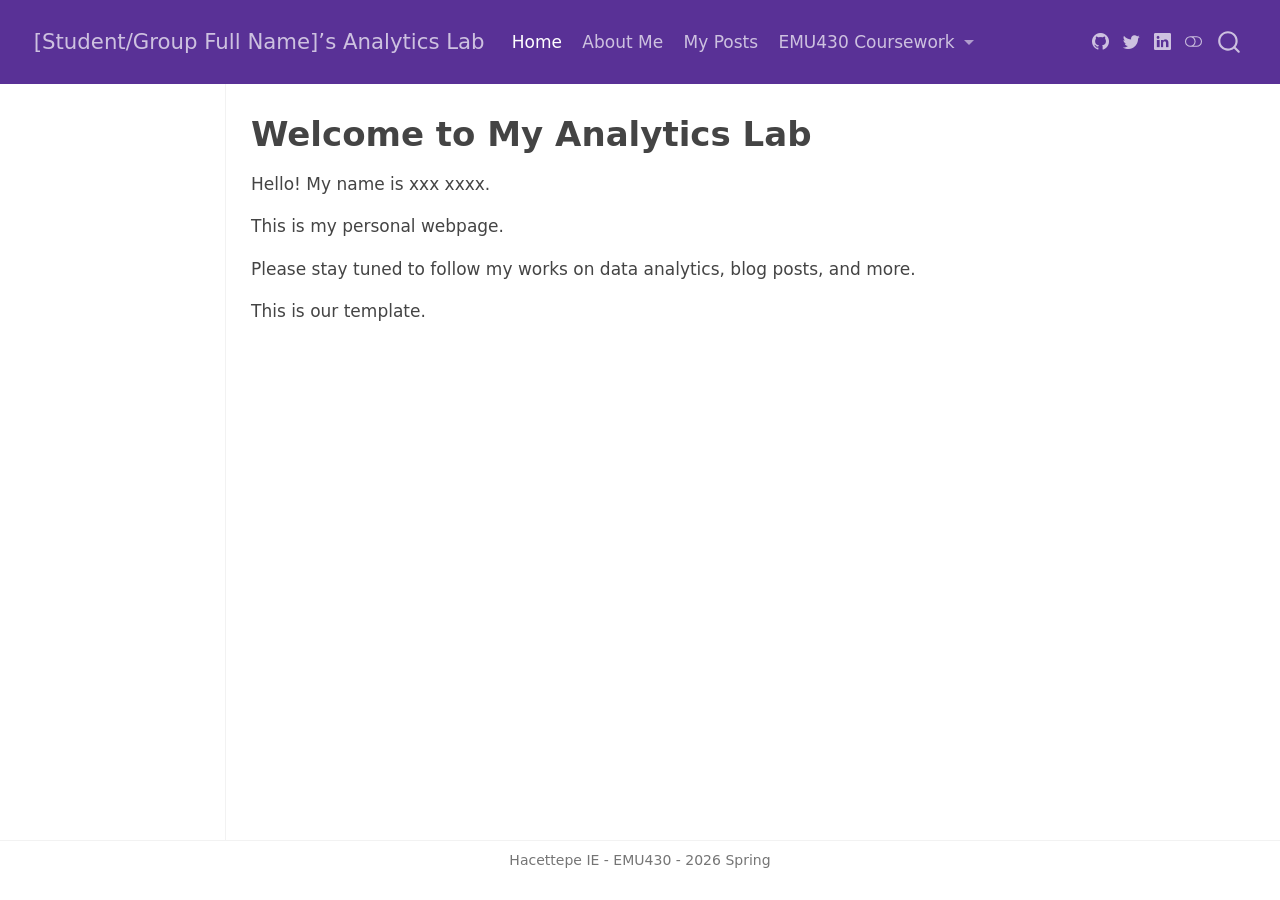
==== docs/index.html @ fee9bb47 "first website render first website render" ====
<!DOCTYPE html>
<html xmlns="http://www.w3.org/1999/xhtml" lang="en" xml:lang="en"><head>

<meta charset="utf-8">
<meta name="generator" content="quarto-1.8.25">

<meta name="viewport" content="width=device-width, initial-scale=1.0, user-scalable=yes">


<title>Welcome to My Analytics Lab – [Student/Group Full Name]’s Analytics Lab</title>
<style>
code{white-space: pre-wrap;}
span.smallcaps{font-variant: small-caps;}
div.columns{display: flex; gap: min(4vw, 1.5em);}
div.column{flex: auto; overflow-x: auto;}
div.hanging-indent{margin-left: 1.5em; text-indent: -1.5em;}
ul.task-list{list-style: none;}
ul.task-list li input[type="checkbox"] {
  width: 0.8em;
  margin: 0 0.8em 0.2em -1em; /* quarto-specific, see https://github.com/quarto-dev/quarto-cli/issues/4556 */ 
  vertical-align: middle;
}
</style>


<script src="site_libs/quarto-nav/quarto-nav.js"></script>
<script src="site_libs/quarto-nav/headroom.min.js"></script>
<script src="site_libs/clipboard/clipboard.min.js"></script>
<script src="site_libs/quarto-search/autocomplete.umd.js"></script>
<script src="site_libs/quarto-search/fuse.min.js"></script>
<script src="site_libs/quarto-search/quarto-search.js"></script>
<meta name="quarto:offset" content="./">
<script src="site_libs/quarto-html/quarto.js" type="module"></script>
<script src="site_libs/quarto-html/tabsets/tabsets.js" type="module"></script>
<script src="site_libs/quarto-html/axe/axe-check.js" type="module"></script>
<script src="site_libs/quarto-html/popper.min.js"></script>
<script src="site_libs/quarto-html/tippy.umd.min.js"></script>
<script src="site_libs/quarto-html/anchor.min.js"></script>
<link href="site_libs/quarto-html/tippy.css" rel="stylesheet">
<link href="site_libs/quarto-html/quarto-syntax-highlighting-7b89279ff1a6dce999919e0e67d4d9ec.css" rel="stylesheet" class="quarto-color-scheme" id="quarto-text-highlighting-styles">
<link href="site_libs/quarto-html/quarto-syntax-highlighting-dark-707d8167ce6003fca903bfe2be84ab7f.css" rel="stylesheet" class="quarto-color-scheme quarto-color-alternate" id="quarto-text-highlighting-styles">
<link href="site_libs/quarto-html/quarto-syntax-highlighting-7b89279ff1a6dce999919e0e67d4d9ec.css" rel="stylesheet" class="quarto-color-scheme-extra" id="quarto-text-highlighting-styles">
<script src="site_libs/bootstrap/bootstrap.min.js"></script>
<link href="site_libs/bootstrap/bootstrap-icons.css" rel="stylesheet">
<link href="site_libs/bootstrap/bootstrap-91e7568c61d9533fae35b7e2902f9267.min.css" rel="stylesheet" append-hash="true" class="quarto-color-scheme" id="quarto-bootstrap" data-mode="light">
<link href="site_libs/bootstrap/bootstrap-dark-700db516d7b06980125e619fb1ae2ac9.min.css" rel="stylesheet" append-hash="true" class="quarto-color-scheme quarto-color-alternate" id="quarto-bootstrap" data-mode="dark">
<link href="site_libs/bootstrap/bootstrap-91e7568c61d9533fae35b7e2902f9267.min.css" rel="stylesheet" append-hash="true" class="quarto-color-scheme-extra" id="quarto-bootstrap" data-mode="light">
<script id="quarto-search-options" type="application/json">{
  "location": "navbar",
  "copy-button": false,
  "collapse-after": 3,
  "panel-placement": "end",
  "type": "overlay",
  "limit": 50,
  "keyboard-shortcut": [
    "f",
    "/",
    "s"
  ],
  "show-item-context": false,
  "language": {
    "search-no-results-text": "No results",
    "search-matching-documents-text": "matching documents",
    "search-copy-link-title": "Copy link to search",
    "search-hide-matches-text": "Hide additional matches",
    "search-more-match-text": "more match in this document",
    "search-more-matches-text": "more matches in this document",
    "search-clear-button-title": "Clear",
    "search-text-placeholder": "",
    "search-detached-cancel-button-title": "Cancel",
    "search-submit-button-title": "Submit",
    "search-label": "Search"
  }
}</script>


<link rel="stylesheet" href="styles.css">
</head>

<body class="docked nav-fixed quarto-light"><script id="quarto-html-before-body" type="application/javascript">
    const toggleBodyColorMode = (bsSheetEl) => {
      const mode = bsSheetEl.getAttribute("data-mode");
      const bodyEl = window.document.querySelector("body");
      if (mode === "dark") {
        bodyEl.classList.add("quarto-dark");
        bodyEl.classList.remove("quarto-light");
      } else {
        bodyEl.classList.add("quarto-light");
        bodyEl.classList.remove("quarto-dark");
      }
    }
    const toggleBodyColorPrimary = () => {
      const bsSheetEl = window.document.querySelector("link#quarto-bootstrap:not([rel=disabled-stylesheet])");
      if (bsSheetEl) {
        toggleBodyColorMode(bsSheetEl);
      }
    }
    const setColorSchemeToggle = (alternate) => {
      const toggles = window.document.querySelectorAll('.quarto-color-scheme-toggle');
      for (let i=0; i < toggles.length; i++) {
        const toggle = toggles[i];
        if (toggle) {
          if (alternate) {
            toggle.classList.add("alternate");
          } else {
            toggle.classList.remove("alternate");
          }
        }
      }
    };
    const toggleColorMode = (alternate) => {
      // Switch the stylesheets
      const primaryStylesheets = window.document.querySelectorAll('link.quarto-color-scheme:not(.quarto-color-alternate)');
      const alternateStylesheets = window.document.querySelectorAll('link.quarto-color-scheme.quarto-color-alternate');
      manageTransitions('#quarto-margin-sidebar .nav-link', false);
      if (alternate) {
        // note: dark is layered on light, we don't disable primary!
        enableStylesheet(alternateStylesheets);
        for (const sheetNode of alternateStylesheets) {
          if (sheetNode.id === "quarto-bootstrap") {
            toggleBodyColorMode(sheetNode);
          }
        }
      } else {
        disableStylesheet(alternateStylesheets);
        enableStylesheet(primaryStylesheets)
        toggleBodyColorPrimary();
      }
      manageTransitions('#quarto-margin-sidebar .nav-link', true);
      // Switch the toggles
      setColorSchemeToggle(alternate)
      // Hack to workaround the fact that safari doesn't
      // properly recolor the scrollbar when toggling (#1455)
      if (navigator.userAgent.indexOf('Safari') > 0 && navigator.userAgent.indexOf('Chrome') == -1) {
        manageTransitions("body", false);
        window.scrollTo(0, 1);
        setTimeout(() => {
          window.scrollTo(0, 0);
          manageTransitions("body", true);
        }, 40);
      }
    }
    const disableStylesheet = (stylesheets) => {
      for (let i=0; i < stylesheets.length; i++) {
        const stylesheet = stylesheets[i];
        stylesheet.rel = 'disabled-stylesheet';
      }
    }
    const enableStylesheet = (stylesheets) => {
      for (let i=0; i < stylesheets.length; i++) {
        const stylesheet = stylesheets[i];
        if(stylesheet.rel !== 'stylesheet') { // for Chrome, which will still FOUC without this check
          stylesheet.rel = 'stylesheet';
        }
      }
    }
    const manageTransitions = (selector, allowTransitions) => {
      const els = window.document.querySelectorAll(selector);
      for (let i=0; i < els.length; i++) {
        const el = els[i];
        if (allowTransitions) {
          el.classList.remove('notransition');
        } else {
          el.classList.add('notransition');
        }
      }
    }
    const isFileUrl = () => {
      return window.location.protocol === 'file:';
    }
    const hasAlternateSentinel = () => {
      let styleSentinel = getColorSchemeSentinel();
      if (styleSentinel !== null) {
        return styleSentinel === "alternate";
      } else {
        return false;
      }
    }
    const setStyleSentinel = (alternate) => {
      const value = alternate ? "alternate" : "default";
      if (!isFileUrl()) {
        window.localStorage.setItem("quarto-color-scheme", value);
      } else {
        localAlternateSentinel = value;
      }
    }
    const getColorSchemeSentinel = () => {
      if (!isFileUrl()) {
        const storageValue = window.localStorage.getItem("quarto-color-scheme");
        return storageValue != null ? storageValue : localAlternateSentinel;
      } else {
        return localAlternateSentinel;
      }
    }
    const toggleGiscusIfUsed = (isAlternate, darkModeDefault) => {
      const baseTheme = document.querySelector('#giscus-base-theme')?.value ?? 'light';
      const alternateTheme = document.querySelector('#giscus-alt-theme')?.value ?? 'dark';
      let newTheme = '';
      if(authorPrefersDark) {
        newTheme = isAlternate ? baseTheme : alternateTheme;
      } else {
        newTheme = isAlternate ? alternateTheme : baseTheme;
      }
      const changeGiscusTheme = () => {
        // From: https://github.com/giscus/giscus/issues/336
        const sendMessage = (message) => {
          const iframe = document.querySelector('iframe.giscus-frame');
          if (!iframe) return;
          iframe.contentWindow.postMessage({ giscus: message }, 'https://giscus.app');
        }
        sendMessage({
          setConfig: {
            theme: newTheme
          }
        });
      }
      const isGiscussLoaded = window.document.querySelector('iframe.giscus-frame') !== null;
      if (isGiscussLoaded) {
        changeGiscusTheme();
      }
    };
    const authorPrefersDark = false;
    const darkModeDefault = authorPrefersDark;
      document.querySelector('link#quarto-text-highlighting-styles.quarto-color-scheme-extra').rel = 'disabled-stylesheet';
      document.querySelector('link#quarto-bootstrap.quarto-color-scheme-extra').rel = 'disabled-stylesheet';
    let localAlternateSentinel = darkModeDefault ? 'alternate' : 'default';
    // Dark / light mode switch
    window.quartoToggleColorScheme = () => {
      // Read the current dark / light value
      let toAlternate = !hasAlternateSentinel();
      toggleColorMode(toAlternate);
      setStyleSentinel(toAlternate);
      toggleGiscusIfUsed(toAlternate, darkModeDefault);
      window.dispatchEvent(new Event('resize'));
    };
    // Switch to dark mode if need be
    if (hasAlternateSentinel()) {
      toggleColorMode(true);
    } else {
      toggleColorMode(false);
    }
  </script>

<div id="quarto-search-results"></div>
  <header id="quarto-header" class="headroom fixed-top">
    <nav class="navbar navbar-expand-lg " data-bs-theme="dark">
      <div class="navbar-container container-fluid">
      <div class="navbar-brand-container mx-auto">
    <a href="./index.html" class="navbar-brand navbar-brand-logo">
    </a>
    <a class="navbar-brand" href="./index.html">
    <span class="navbar-title">[Student/Group Full Name]’s Analytics Lab</span>
    </a>
  </div>
            <div id="quarto-search" class="" title="Search"></div>
          <button class="navbar-toggler" type="button" data-bs-toggle="collapse" data-bs-target="#navbarCollapse" aria-controls="navbarCollapse" role="menu" aria-expanded="false" aria-label="Toggle navigation" onclick="if (window.quartoToggleHeadroom) { window.quartoToggleHeadroom(); }">
  <span class="navbar-toggler-icon"></span>
</button>
          <div class="collapse navbar-collapse" id="navbarCollapse">
            <ul class="navbar-nav navbar-nav-scroll me-auto">
  <li class="nav-item">
    <a class="nav-link active" href="./index.html" aria-current="page"> 
<span class="menu-text">Home</span></a>
  </li>  
  <li class="nav-item">
    <a class="nav-link" href="./about.html"> 
<span class="menu-text">About Me</span></a>
  </li>  
  <li class="nav-item">
    <a class="nav-link" href="./posts.html"> 
<span class="menu-text">My Posts</span></a>
  </li>  
  <li class="nav-item dropdown ">
    <a class="nav-link dropdown-toggle" href="#" id="nav-menu-emu430-coursework" role="link" data-bs-toggle="dropdown" aria-expanded="false">
 <span class="menu-text">EMU430 Coursework</span>
    </a>
    <ul class="dropdown-menu" aria-labelledby="nav-menu-emu430-coursework">    
        <li>
    <a class="dropdown-item" href="./assignments.html">
 <span class="dropdown-text">Assignments</span></a>
  </li>  
        <li>
    <a class="dropdown-item" href="./project.html">
 <span class="dropdown-text">Project</span></a>
  </li>  
    </ul>
  </li>
</ul>
          </div> <!-- /navcollapse -->
            <div class="quarto-navbar-tools tools-wide">
    <a href="https://twitter.com" title="" class="quarto-navigation-tool px-1" aria-label=""><i class="bi bi-github"></i></a>
    <a href="https://twitter.com" title="" class="quarto-navigation-tool px-1" aria-label=""><i class="bi bi-twitter"></i></a>
    <a href="https://linkedin.com" title="" class="quarto-navigation-tool px-1" aria-label=""><i class="bi bi-linkedin"></i></a>
  <a href="" class="quarto-color-scheme-toggle quarto-navigation-tool  px-1" onclick="window.quartoToggleColorScheme(); return false;" title="Toggle dark mode"><i class="bi"></i></a>
</div>
      </div> <!-- /container-fluid -->
    </nav>
</header>
<!-- content -->
<div id="quarto-content" class="quarto-container page-columns page-rows-contents page-layout-article page-navbar">
<!-- sidebar -->
  <nav id="quarto-sidebar" class="sidebar collapse collapse-horizontal quarto-sidebar-collapse-item sidebar-navigation docked overflow-auto">
    
</nav>
<div id="quarto-sidebar-glass" class="quarto-sidebar-collapse-item" data-bs-toggle="collapse" data-bs-target=".quarto-sidebar-collapse-item"></div>
<!-- margin-sidebar -->
    <div id="quarto-margin-sidebar" class="sidebar margin-sidebar zindex-bottom">
    </div>
<!-- main -->
<main class="content" id="quarto-document-content">


<header id="title-block-header" class="quarto-title-block default">
<div class="quarto-title">
<h1 class="title">Welcome to My Analytics Lab</h1>
</div>



<div class="quarto-title-meta">

    
  
    
  </div>
  


</header>


<p>Hello! My name is xxx xxxx.</p>
<p>This is my personal webpage.</p>
<p>Please stay tuned to follow my works on data analytics, blog posts, and more.</p>
<p>This is our template.</p>



<a onclick="window.scrollTo(0, 0); return false;" role="button" id="quarto-back-to-top"><i class="bi bi-arrow-up"></i> Back to top</a></main> <!-- /main -->
<script id="quarto-html-after-body" type="application/javascript">
  window.document.addEventListener("DOMContentLoaded", function (event) {
    // Ensure there is a toggle, if there isn't float one in the top right
    if (window.document.querySelector('.quarto-color-scheme-toggle') === null) {
      const a = window.document.createElement('a');
      a.classList.add('top-right');
      a.classList.add('quarto-color-scheme-toggle');
      a.href = "";
      a.onclick = function() { try { window.quartoToggleColorScheme(); } catch {} return false; };
      const i = window.document.createElement("i");
      i.classList.add('bi');
      a.appendChild(i);
      window.document.body.appendChild(a);
    }
    setColorSchemeToggle(hasAlternateSentinel())
    const icon = "";
    const anchorJS = new window.AnchorJS();
    anchorJS.options = {
      placement: 'right',
      icon: icon
    };
    anchorJS.add('.anchored');
    const isCodeAnnotation = (el) => {
      for (const clz of el.classList) {
        if (clz.startsWith('code-annotation-')) {                     
          return true;
        }
      }
      return false;
    }
    const onCopySuccess = function(e) {
      // button target
      const button = e.trigger;
      // don't keep focus
      button.blur();
      // flash "checked"
      button.classList.add('code-copy-button-checked');
      var currentTitle = button.getAttribute("title");
      button.setAttribute("title", "Copied!");
      let tooltip;
      if (window.bootstrap) {
        button.setAttribute("data-bs-toggle", "tooltip");
        button.setAttribute("data-bs-placement", "left");
        button.setAttribute("data-bs-title", "Copied!");
        tooltip = new bootstrap.Tooltip(button, 
          { trigger: "manual", 
            customClass: "code-copy-button-tooltip",
            offset: [0, -8]});
        tooltip.show();    
      }
      setTimeout(function() {
        if (tooltip) {
          tooltip.hide();
          button.removeAttribute("data-bs-title");
          button.removeAttribute("data-bs-toggle");
          button.removeAttribute("data-bs-placement");
        }
        button.setAttribute("title", currentTitle);
        button.classList.remove('code-copy-button-checked');
      }, 1000);
      // clear code selection
      e.clearSelection();
    }
    const getTextToCopy = function(trigger) {
      const outerScaffold = trigger.parentElement.cloneNode(true);
      const codeEl = outerScaffold.querySelector('code');
      for (const childEl of codeEl.children) {
        if (isCodeAnnotation(childEl)) {
          childEl.remove();
        }
      }
      return codeEl.innerText;
    }
    const clipboard = new window.ClipboardJS('.code-copy-button:not([data-in-quarto-modal])', {
      text: getTextToCopy
    });
    clipboard.on('success', onCopySuccess);
    if (window.document.getElementById('quarto-embedded-source-code-modal')) {
      const clipboardModal = new window.ClipboardJS('.code-copy-button[data-in-quarto-modal]', {
        text: getTextToCopy,
        container: window.document.getElementById('quarto-embedded-source-code-modal')
      });
      clipboardModal.on('success', onCopySuccess);
    }
      var localhostRegex = new RegExp(/^(?:http|https):\/\/localhost\:?[0-9]*\//);
      var mailtoRegex = new RegExp(/^mailto:/);
        var filterRegex = new RegExp('/' + window.location.host + '/');
      var isInternal = (href) => {
          return filterRegex.test(href) || localhostRegex.test(href) || mailtoRegex.test(href);
      }
      // Inspect non-navigation links and adorn them if external
     var links = window.document.querySelectorAll('a[href]:not(.nav-link):not(.navbar-brand):not(.toc-action):not(.sidebar-link):not(.sidebar-item-toggle):not(.pagination-link):not(.no-external):not([aria-hidden]):not(.dropdown-item):not(.quarto-navigation-tool):not(.about-link)');
      for (var i=0; i<links.length; i++) {
        const link = links[i];
        if (!isInternal(link.href)) {
          // undo the damage that might have been done by quarto-nav.js in the case of
          // links that we want to consider external
          if (link.dataset.originalHref !== undefined) {
            link.href = link.dataset.originalHref;
          }
        }
      }
    function tippyHover(el, contentFn, onTriggerFn, onUntriggerFn) {
      const config = {
        allowHTML: true,
        maxWidth: 500,
        delay: 100,
        arrow: false,
        appendTo: function(el) {
            return el.parentElement;
        },
        interactive: true,
        interactiveBorder: 10,
        theme: 'quarto',
        placement: 'bottom-start',
      };
      if (contentFn) {
        config.content = contentFn;
      }
      if (onTriggerFn) {
        config.onTrigger = onTriggerFn;
      }
      if (onUntriggerFn) {
        config.onUntrigger = onUntriggerFn;
      }
      window.tippy(el, config); 
    }
    const noterefs = window.document.querySelectorAll('a[role="doc-noteref"]');
    for (var i=0; i<noterefs.length; i++) {
      const ref = noterefs[i];
      tippyHover(ref, function() {
        // use id or data attribute instead here
        let href = ref.getAttribute('data-footnote-href') || ref.getAttribute('href');
        try { href = new URL(href).hash; } catch {}
        const id = href.replace(/^#\/?/, "");
        const note = window.document.getElementById(id);
        if (note) {
          return note.innerHTML;
        } else {
          return "";
        }
      });
    }
    const xrefs = window.document.querySelectorAll('a.quarto-xref');
    const processXRef = (id, note) => {
      // Strip column container classes
      const stripColumnClz = (el) => {
        el.classList.remove("page-full", "page-columns");
        if (el.children) {
          for (const child of el.children) {
            stripColumnClz(child);
          }
        }
      }
      stripColumnClz(note)
      if (id === null || id.startsWith('sec-')) {
        // Special case sections, only their first couple elements
        const container = document.createElement("div");
        if (note.children && note.children.length > 2) {
          container.appendChild(note.children[0].cloneNode(true));
          for (let i = 1; i < note.children.length; i++) {
            const child = note.children[i];
            if (child.tagName === "P" && child.innerText === "") {
              continue;
            } else {
              container.appendChild(child.cloneNode(true));
              break;
            }
          }
          if (window.Quarto?.typesetMath) {
            window.Quarto.typesetMath(container);
          }
          return container.innerHTML
        } else {
          if (window.Quarto?.typesetMath) {
            window.Quarto.typesetMath(note);
          }
          return note.innerHTML;
        }
      } else {
        // Remove any anchor links if they are present
        const anchorLink = note.querySelector('a.anchorjs-link');
        if (anchorLink) {
          anchorLink.remove();
        }
        if (window.Quarto?.typesetMath) {
          window.Quarto.typesetMath(note);
        }
        if (note.classList.contains("callout")) {
          return note.outerHTML;
        } else {
          return note.innerHTML;
        }
      }
    }
    for (var i=0; i<xrefs.length; i++) {
      const xref = xrefs[i];
      tippyHover(xref, undefined, function(instance) {
        instance.disable();
        let url = xref.getAttribute('href');
        let hash = undefined; 
        if (url.startsWith('#')) {
          hash = url;
        } else {
          try { hash = new URL(url).hash; } catch {}
        }
        if (hash) {
          const id = hash.replace(/^#\/?/, "");
          const note = window.document.getElementById(id);
          if (note !== null) {
            try {
              const html = processXRef(id, note.cloneNode(true));
              instance.setContent(html);
            } finally {
              instance.enable();
              instance.show();
            }
          } else {
            // See if we can fetch this
            fetch(url.split('#')[0])
            .then(res => res.text())
            .then(html => {
              const parser = new DOMParser();
              const htmlDoc = parser.parseFromString(html, "text/html");
              const note = htmlDoc.getElementById(id);
              if (note !== null) {
                const html = processXRef(id, note);
                instance.setContent(html);
              } 
            }).finally(() => {
              instance.enable();
              instance.show();
            });
          }
        } else {
          // See if we can fetch a full url (with no hash to target)
          // This is a special case and we should probably do some content thinning / targeting
          fetch(url)
          .then(res => res.text())
          .then(html => {
            const parser = new DOMParser();
            const htmlDoc = parser.parseFromString(html, "text/html");
            const note = htmlDoc.querySelector('main.content');
            if (note !== null) {
              // This should only happen for chapter cross references
              // (since there is no id in the URL)
              // remove the first header
              if (note.children.length > 0 && note.children[0].tagName === "HEADER") {
                note.children[0].remove();
              }
              const html = processXRef(null, note);
              instance.setContent(html);
            } 
          }).finally(() => {
            instance.enable();
            instance.show();
          });
        }
      }, function(instance) {
      });
    }
        let selectedAnnoteEl;
        const selectorForAnnotation = ( cell, annotation) => {
          let cellAttr = 'data-code-cell="' + cell + '"';
          let lineAttr = 'data-code-annotation="' +  annotation + '"';
          const selector = 'span[' + cellAttr + '][' + lineAttr + ']';
          return selector;
        }
        const selectCodeLines = (annoteEl) => {
          const doc = window.document;
          const targetCell = annoteEl.getAttribute("data-target-cell");
          const targetAnnotation = annoteEl.getAttribute("data-target-annotation");
          const annoteSpan = window.document.querySelector(selectorForAnnotation(targetCell, targetAnnotation));
          const lines = annoteSpan.getAttribute("data-code-lines").split(",");
          const lineIds = lines.map((line) => {
            return targetCell + "-" + line;
          })
          let top = null;
          let height = null;
          let parent = null;
          if (lineIds.length > 0) {
              //compute the position of the single el (top and bottom and make a div)
              const el = window.document.getElementById(lineIds[0]);
              top = el.offsetTop;
              height = el.offsetHeight;
              parent = el.parentElement.parentElement;
            if (lineIds.length > 1) {
              const lastEl = window.document.getElementById(lineIds[lineIds.length - 1]);
              const bottom = lastEl.offsetTop + lastEl.offsetHeight;
              height = bottom - top;
            }
            if (top !== null && height !== null && parent !== null) {
              // cook up a div (if necessary) and position it 
              let div = window.document.getElementById("code-annotation-line-highlight");
              if (div === null) {
                div = window.document.createElement("div");
                div.setAttribute("id", "code-annotation-line-highlight");
                div.style.position = 'absolute';
                parent.appendChild(div);
              }
              div.style.top = top - 2 + "px";
              div.style.height = height + 4 + "px";
              div.style.left = 0;
              let gutterDiv = window.document.getElementById("code-annotation-line-highlight-gutter");
              if (gutterDiv === null) {
                gutterDiv = window.document.createElement("div");
                gutterDiv.setAttribute("id", "code-annotation-line-highlight-gutter");
                gutterDiv.style.position = 'absolute';
                const codeCell = window.document.getElementById(targetCell);
                const gutter = codeCell.querySelector('.code-annotation-gutter');
                gutter.appendChild(gutterDiv);
              }
              gutterDiv.style.top = top - 2 + "px";
              gutterDiv.style.height = height + 4 + "px";
            }
            selectedAnnoteEl = annoteEl;
          }
        };
        const unselectCodeLines = () => {
          const elementsIds = ["code-annotation-line-highlight", "code-annotation-line-highlight-gutter"];
          elementsIds.forEach((elId) => {
            const div = window.document.getElementById(elId);
            if (div) {
              div.remove();
            }
          });
          selectedAnnoteEl = undefined;
        };
          // Handle positioning of the toggle
      window.addEventListener(
        "resize",
        throttle(() => {
          elRect = undefined;
          if (selectedAnnoteEl) {
            selectCodeLines(selectedAnnoteEl);
          }
        }, 10)
      );
      function throttle(fn, ms) {
      let throttle = false;
      let timer;
        return (...args) => {
          if(!throttle) { // first call gets through
              fn.apply(this, args);
              throttle = true;
          } else { // all the others get throttled
              if(timer) clearTimeout(timer); // cancel #2
              timer = setTimeout(() => {
                fn.apply(this, args);
                timer = throttle = false;
              }, ms);
          }
        };
      }
        // Attach click handler to the DT
        const annoteDls = window.document.querySelectorAll('dt[data-target-cell]');
        for (const annoteDlNode of annoteDls) {
          annoteDlNode.addEventListener('click', (event) => {
            const clickedEl = event.target;
            if (clickedEl !== selectedAnnoteEl) {
              unselectCodeLines();
              const activeEl = window.document.querySelector('dt[data-target-cell].code-annotation-active');
              if (activeEl) {
                activeEl.classList.remove('code-annotation-active');
              }
              selectCodeLines(clickedEl);
              clickedEl.classList.add('code-annotation-active');
            } else {
              // Unselect the line
              unselectCodeLines();
              clickedEl.classList.remove('code-annotation-active');
            }
          });
        }
    const findCites = (el) => {
      const parentEl = el.parentElement;
      if (parentEl) {
        const cites = parentEl.dataset.cites;
        if (cites) {
          return {
            el,
            cites: cites.split(' ')
          };
        } else {
          return findCites(el.parentElement)
        }
      } else {
        return undefined;
      }
    };
    var bibliorefs = window.document.querySelectorAll('a[role="doc-biblioref"]');
    for (var i=0; i<bibliorefs.length; i++) {
      const ref = bibliorefs[i];
      const citeInfo = findCites(ref);
      if (citeInfo) {
        tippyHover(citeInfo.el, function() {
          var popup = window.document.createElement('div');
          citeInfo.cites.forEach(function(cite) {
            var citeDiv = window.document.createElement('div');
            citeDiv.classList.add('hanging-indent');
            citeDiv.classList.add('csl-entry');
            var biblioDiv = window.document.getElementById('ref-' + cite);
            if (biblioDiv) {
              citeDiv.innerHTML = biblioDiv.innerHTML;
            }
            popup.appendChild(citeDiv);
          });
          return popup.innerHTML;
        });
      }
    }
  });
  </script>
</div> <!-- /content -->
<footer class="footer">
  <div class="nav-footer">
    <div class="nav-footer-left">
      &nbsp;
    </div>   
    <div class="nav-footer-center">
<p>Hacettepe IE - EMU430 - 2026 Spring</p>
</div>
    <div class="nav-footer-right">
      &nbsp;
    </div>
  </div>
</footer>




</body></html>
---- docs/site_libs/quarto-html/quarto-syntax-highlighting-7b89279ff1a6dce999919e0e67d4d9ec.css ----
/* quarto syntax highlight colors */
:root {
  --quarto-hl-ot-color: #003B4F;
  --quarto-hl-at-color: #657422;
  --quarto-hl-ss-color: #20794D;
  --quarto-hl-an-color: #5E5E5E;
  --quarto-hl-fu-color: #4758AB;
  --quarto-hl-st-color: #20794D;
  --quarto-hl-cf-color: #003B4F;
  --quarto-hl-op-color: #5E5E5E;
  --quarto-hl-er-color: #AD0000;
  --quarto-hl-bn-color: #AD0000;
  --quarto-hl-al-color: #AD0000;
  --quarto-hl-va-color: #111111;
  --quarto-hl-bu-color: inherit;
  --quarto-hl-ex-color: inherit;
  --quarto-hl-pp-color: #AD0000;
  --quarto-hl-in-color: #5E5E5E;
  --quarto-hl-vs-color: #20794D;
  --quarto-hl-wa-color: #5E5E5E;
  --quarto-hl-do-color: #5E5E5E;
  --quarto-hl-im-color: #00769E;
  --quarto-hl-ch-color: #20794D;
  --quarto-hl-dt-color: #AD0000;
  --quarto-hl-fl-color: #AD0000;
  --quarto-hl-co-color: #5E5E5E;
  --quarto-hl-cv-color: #5E5E5E;
  --quarto-hl-cn-color: #8f5902;
  --quarto-hl-sc-color: #5E5E5E;
  --quarto-hl-dv-color: #AD0000;
  --quarto-hl-kw-color: #003B4F;
}

/* other quarto variables */
:root {
  --quarto-font-monospace: SFMono-Regular, Menlo, Monaco, Consolas, "Liberation Mono", "Courier New", monospace;
}

/* syntax highlight based on Pandoc's rules */
pre > code.sourceCode > span {
  color: #003B4F;
}

code.sourceCode > span {
  color: #003B4F;
}

div.sourceCode,
div.sourceCode pre.sourceCode {
  color: #003B4F;
}

/* Normal */
code span {
  color: #003B4F;
}

/* Alert */
code span.al {
  color: #AD0000;
  font-style: inherit;
}

/* Annotation */
code span.an {
  color: #5E5E5E;
  font-style: inherit;
}

/* Attribute */
code span.at {
  color: #657422;
  font-style: inherit;
}

/* BaseN */
code span.bn {
  color: #AD0000;
  font-style: inherit;
}

/* BuiltIn */
code span.bu {
  font-style: inherit;
}

/* ControlFlow */
code span.cf {
  color: #003B4F;
  font-weight: bold;
  font-style: inherit;
}

/* Char */
code span.ch {
  color: #20794D;
  font-style: inherit;
}

/* Constant */
code span.cn {
  color: #8f5902;
  font-style: inherit;
}

/* Comment */
code span.co {
  color: #5E5E5E;
  font-style: inherit;
}

/* CommentVar */
code span.cv {
  color: #5E5E5E;
  font-style: italic;
}

/* Documentation */
code span.do {
  color: #5E5E5E;
  font-style: italic;
}

/* DataType */
code span.dt {
  color: #AD0000;
  font-style: inherit;
}

/* DecVal */
code span.dv {
  color: #AD0000;
  font-style: inherit;
}

/* Error */
code span.er {
  color: #AD0000;
  font-style: inherit;
}

/* Extension */
code span.ex {
  font-style: inherit;
}

/* Float */
code span.fl {
  color: #AD0000;
  font-style: inherit;
}

/* Function */
code span.fu {
  color: #4758AB;
  font-style: inherit;
}

/* Import */
code span.im {
  color: #00769E;
  font-style: inherit;
}

/* Information */
code span.in {
  color: #5E5E5E;
  font-style: inherit;
}

/* Keyword */
code span.kw {
  color: #003B4F;
  font-weight: bold;
  font-style: inherit;
}

/* Operator */
code span.op {
  color: #5E5E5E;
  font-style: inherit;
}

/* Other */
code span.ot {
  color: #003B4F;
  font-style: inherit;
}

/* Preprocessor */
code span.pp {
  color: #AD0000;
  font-style: inherit;
}

/* SpecialChar */
code span.sc {
  color: #5E5E5E;
  font-style: inherit;
}

/* SpecialString */
code span.ss {
  color: #20794D;
  font-style: inherit;
}

/* String */
code span.st {
  color: #20794D;
  font-style: inherit;
}

/* Variable */
code span.va {
  color: #111111;
  font-style: inherit;
}

/* VerbatimString */
code span.vs {
  color: #20794D;
  font-style: inherit;
}

/* Warning */
code span.wa {
  color: #5E5E5E;
  font-style: italic;
}

.prevent-inlining {
  content: "</";
}

/*# sourceMappingURL=3944bc705cfaf4c80e56f77c5205168a.css.map */
---- docs/site_libs/quarto-html/quarto-syntax-highlighting-dark-707d8167ce6003fca903bfe2be84ab7f.css ----
/* quarto syntax highlight colors */
:root {
  --quarto-hl-al-color: #f07178;
  --quarto-hl-an-color: #d4d0ab;
  --quarto-hl-at-color: #00e0e0;
  --quarto-hl-bn-color: #d4d0ab;
  --quarto-hl-bu-color: #abe338;
  --quarto-hl-ch-color: #abe338;
  --quarto-hl-co-color: #f8f8f2;
  --quarto-hl-cv-color: #ffd700;
  --quarto-hl-cn-color: #ffd700;
  --quarto-hl-cf-color: #ffa07a;
  --quarto-hl-dt-color: #ffa07a;
  --quarto-hl-dv-color: #d4d0ab;
  --quarto-hl-do-color: #f8f8f2;
  --quarto-hl-er-color: #f07178;
  --quarto-hl-ex-color: #00e0e0;
  --quarto-hl-fl-color: #d4d0ab;
  --quarto-hl-fu-color: #ffa07a;
  --quarto-hl-im-color: #abe338;
  --quarto-hl-in-color: #d4d0ab;
  --quarto-hl-kw-color: #ffa07a;
  --quarto-hl-op-color: #ffa07a;
  --quarto-hl-ot-color: #00e0e0;
  --quarto-hl-pp-color: #dcc6e0;
  --quarto-hl-re-color: #00e0e0;
  --quarto-hl-sc-color: #abe338;
  --quarto-hl-ss-color: #abe338;
  --quarto-hl-st-color: #abe338;
  --quarto-hl-va-color: #00e0e0;
  --quarto-hl-vs-color: #abe338;
  --quarto-hl-wa-color: #dcc6e0;
}

/* other quarto variables */
:root {
  --quarto-font-monospace: SFMono-Regular, Menlo, Monaco, Consolas, "Liberation Mono", "Courier New", monospace;
}

/* syntax highlight based on Pandoc's rules */
pre > code.sourceCode > span {
  color: #f8f8f2;
}

code.sourceCode > span {
  color: #f8f8f2;
}

div.sourceCode,
div.sourceCode pre.sourceCode {
  color: #f8f8f2;
}

/* Normal */
code span {
  color: #f8f8f2;
}

/* Alert */
code span.al {
  color: #f07178;
}

/* Annotation */
code span.an {
  color: #d4d0ab;
}

/* Attribute */
code span.at {
  color: #00e0e0;
}

/* BaseN */
code span.bn {
  color: #d4d0ab;
}

/* BuiltIn */
code span.bu {
  color: #abe338;
}

/* ControlFlow */
code span.cf {
  font-weight: bold;
  color: #ffa07a;
}

/* Char */
code span.ch {
  color: #abe338;
}

/* Constant */
code span.cn {
  color: #ffd700;
}

/* Comment */
code span.co {
  font-style: italic;
  color: #f8f8f2;
}

/* CommentVar */
code span.cv {
  color: #ffd700;
}

/* Documentation */
code span.do {
  color: #f8f8f2;
}

/* DataType */
code span.dt {
  color: #ffa07a;
}

/* DecVal */
code span.dv {
  color: #d4d0ab;
}

/* Error */
code span.er {
  color: #f07178;
  text-decoration: underline;
}

/* Extension */
code span.ex {
  font-weight: bold;
  color: #00e0e0;
}

/* Float */
code span.fl {
  color: #d4d0ab;
}

/* Function */
code span.fu {
  color: #ffa07a;
}

/* Import */
code span.im {
  color: #abe338;
}

/* Information */
code span.in {
  color: #d4d0ab;
}

/* Keyword */
code span.kw {
  font-weight: bold;
  color: #ffa07a;
}

/* Operator */
code span.op {
  color: #ffa07a;
}

/* Other */
code span.ot {
  color: #00e0e0;
}

/* Preprocessor */
code span.pp {
  color: #dcc6e0;
}

/* RegionMarker */
code span.re {
  background-color: #f8f8f2;
  color: #00e0e0;
}

/* SpecialChar */
code span.sc {
  color: #abe338;
}

/* SpecialString */
code span.ss {
  color: #abe338;
}

/* String */
code span.st {
  color: #abe338;
}

/* Variable */
code span.va {
  color: #00e0e0;
}

/* VerbatimString */
code span.vs {
  color: #abe338;
}

/* Warning */
code span.wa {
  color: #dcc6e0;
}

.prevent-inlining {
  content: "</";
}

/*# sourceMappingURL=f5ab3bb6f5ded8da9f12dd3a91d3da26.css.map */
---- docs/site_libs/quarto-html/quarto-syntax-highlighting-7b89279ff1a6dce999919e0e67d4d9ec.css ----
/* quarto syntax highlight colors */
:root {
  --quarto-hl-ot-color: #003B4F;
  --quarto-hl-at-color: #657422;
  --quarto-hl-ss-color: #20794D;
  --quarto-hl-an-color: #5E5E5E;
  --quarto-hl-fu-color: #4758AB;
  --quarto-hl-st-color: #20794D;
  --quarto-hl-cf-color: #003B4F;
  --quarto-hl-op-color: #5E5E5E;
  --quarto-hl-er-color: #AD0000;
  --quarto-hl-bn-color: #AD0000;
  --quarto-hl-al-color: #AD0000;
  --quarto-hl-va-color: #111111;
  --quarto-hl-bu-color: inherit;
  --quarto-hl-ex-color: inherit;
  --quarto-hl-pp-color: #AD0000;
  --quarto-hl-in-color: #5E5E5E;
  --quarto-hl-vs-color: #20794D;
  --quarto-hl-wa-color: #5E5E5E;
  --quarto-hl-do-color: #5E5E5E;
  --quarto-hl-im-color: #00769E;
  --quarto-hl-ch-color: #20794D;
  --quarto-hl-dt-color: #AD0000;
  --quarto-hl-fl-color: #AD0000;
  --quarto-hl-co-color: #5E5E5E;
  --quarto-hl-cv-color: #5E5E5E;
  --quarto-hl-cn-color: #8f5902;
  --quarto-hl-sc-color: #5E5E5E;
  --quarto-hl-dv-color: #AD0000;
  --quarto-hl-kw-color: #003B4F;
}

/* other quarto variables */
:root {
  --quarto-font-monospace: SFMono-Regular, Menlo, Monaco, Consolas, "Liberation Mono", "Courier New", monospace;
}

/* syntax highlight based on Pandoc's rules */
pre > code.sourceCode > span {
  color: #003B4F;
}

code.sourceCode > span {
  color: #003B4F;
}

div.sourceCode,
div.sourceCode pre.sourceCode {
  color: #003B4F;
}

/* Normal */
code span {
  color: #003B4F;
}

/* Alert */
code span.al {
  color: #AD0000;
  font-style: inherit;
}

/* Annotation */
code span.an {
  color: #5E5E5E;
  font-style: inherit;
}

/* Attribute */
code span.at {
  color: #657422;
  font-style: inherit;
}

/* BaseN */
code span.bn {
  color: #AD0000;
  font-style: inherit;
}

/* BuiltIn */
code span.bu {
  font-style: inherit;
}

/* ControlFlow */
code span.cf {
  color: #003B4F;
  font-weight: bold;
  font-style: inherit;
}

/* Char */
code span.ch {
  color: #20794D;
  font-style: inherit;
}

/* Constant */
code span.cn {
  color: #8f5902;
  font-style: inherit;
}

/* Comment */
code span.co {
  color: #5E5E5E;
  font-style: inherit;
}

/* CommentVar */
code span.cv {
  color: #5E5E5E;
  font-style: italic;
}

/* Documentation */
code span.do {
  color: #5E5E5E;
  font-style: italic;
}

/* DataType */
code span.dt {
  color: #AD0000;
  font-style: inherit;
}

/* DecVal */
code span.dv {
  color: #AD0000;
  font-style: inherit;
}

/* Error */
code span.er {
  color: #AD0000;
  font-style: inherit;
}

/* Extension */
code span.ex {
  font-style: inherit;
}

/* Float */
code span.fl {
  color: #AD0000;
  font-style: inherit;
}

/* Function */
code span.fu {
  color: #4758AB;
  font-style: inherit;
}

/* Import */
code span.im {
  color: #00769E;
  font-style: inherit;
}

/* Information */
code span.in {
  color: #5E5E5E;
  font-style: inherit;
}

/* Keyword */
code span.kw {
  color: #003B4F;
  font-weight: bold;
  font-style: inherit;
}

/* Operator */
code span.op {
  color: #5E5E5E;
  font-style: inherit;
}

/* Other */
code span.ot {
  color: #003B4F;
  font-style: inherit;
}

/* Preprocessor */
code span.pp {
  color: #AD0000;
  font-style: inherit;
}

/* SpecialChar */
code span.sc {
  color: #5E5E5E;
  font-style: inherit;
}

/* SpecialString */
code span.ss {
  color: #20794D;
  font-style: inherit;
}

/* String */
code span.st {
  color: #20794D;
  font-style: inherit;
}

/* Variable */
code span.va {
  color: #111111;
  font-style: inherit;
}

/* VerbatimString */
code span.vs {
  color: #20794D;
  font-style: inherit;
}

/* Warning */
code span.wa {
  color: #5E5E5E;
  font-style: italic;
}

.prevent-inlining {
  content: "</";
}

/*# sourceMappingURL=3944bc705cfaf4c80e56f77c5205168a.css.map */
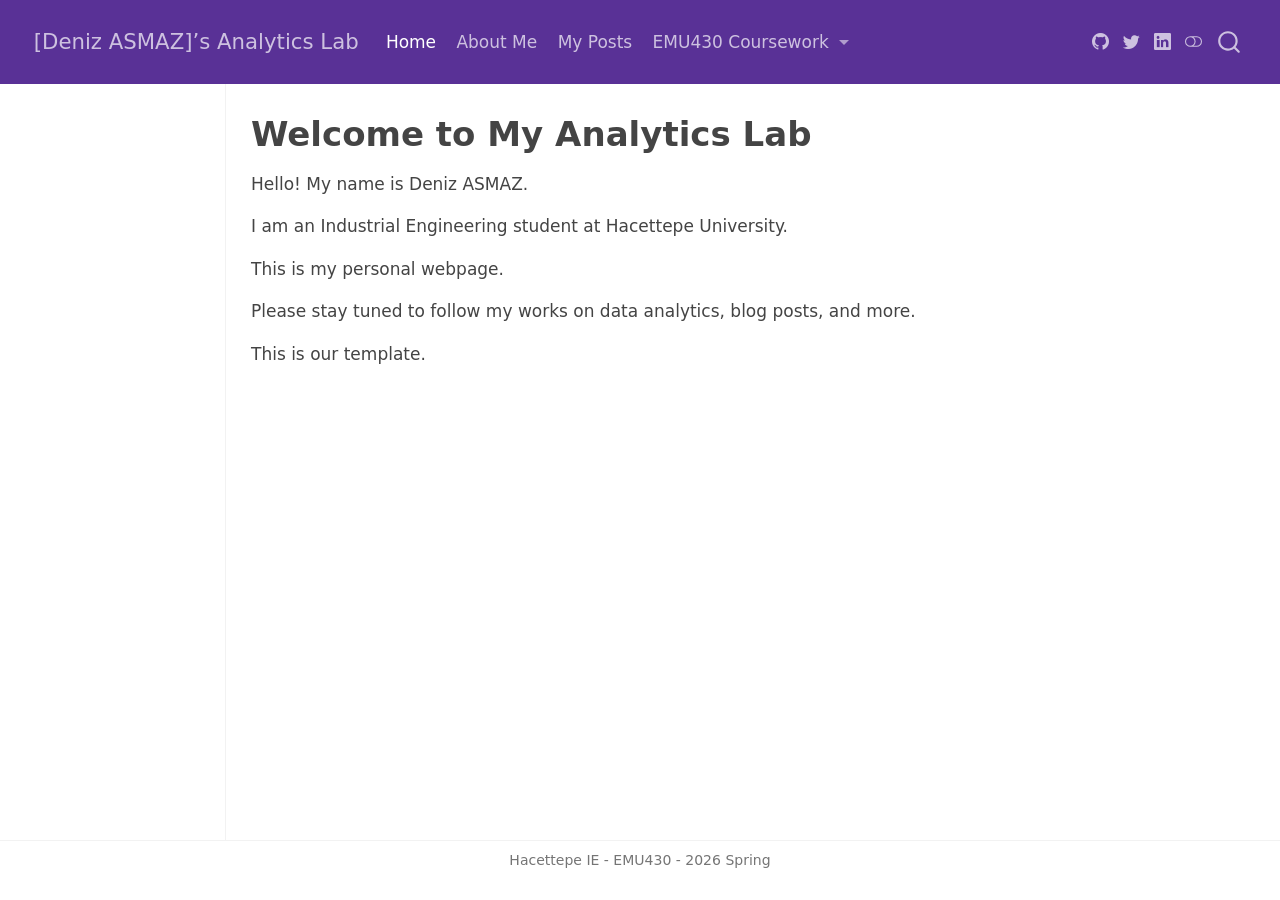
==== commit ed7e942e: "Commit to main" ====
--- a/docs/index.html
+++ b/docs/index.html
@@ -7,7 +7,7 @@
 <meta name="viewport" content="width=device-width, initial-scale=1.0, user-scalable=yes">
 
 
-<title>Welcome to My Analytics Lab – [Student/Group Full Name]’s Analytics Lab</title>
+<title>Welcome to My Analytics Lab – [Deniz ASMAZ]’s Analytics Lab</title>
 <style>
 code{white-space: pre-wrap;}
 span.smallcaps{font-variant: small-caps;}
@@ -249,7 +249,7 @@
     <a href="./index.html" class="navbar-brand navbar-brand-logo">
     </a>
     <a class="navbar-brand" href="./index.html">
-    <span class="navbar-title">[Student/Group Full Name]’s Analytics Lab</span>
+    <span class="navbar-title">[Deniz ASMAZ]’s Analytics Lab</span>
     </a>
   </div>
             <div id="quarto-search" class="" title="Search"></div>
@@ -329,7 +329,8 @@
 </header>
 
 
-<p>Hello! My name is xxx xxxx.</p>
+<p>Hello! My name is Deniz ASMAZ.</p>
+<p>I am an Industrial Engineering student at Hacettepe University.</p>
 <p>This is my personal webpage.</p>
 <p>Please stay tuned to follow my works on data analytics, blog posts, and more.</p>
 <p>This is our template.</p>
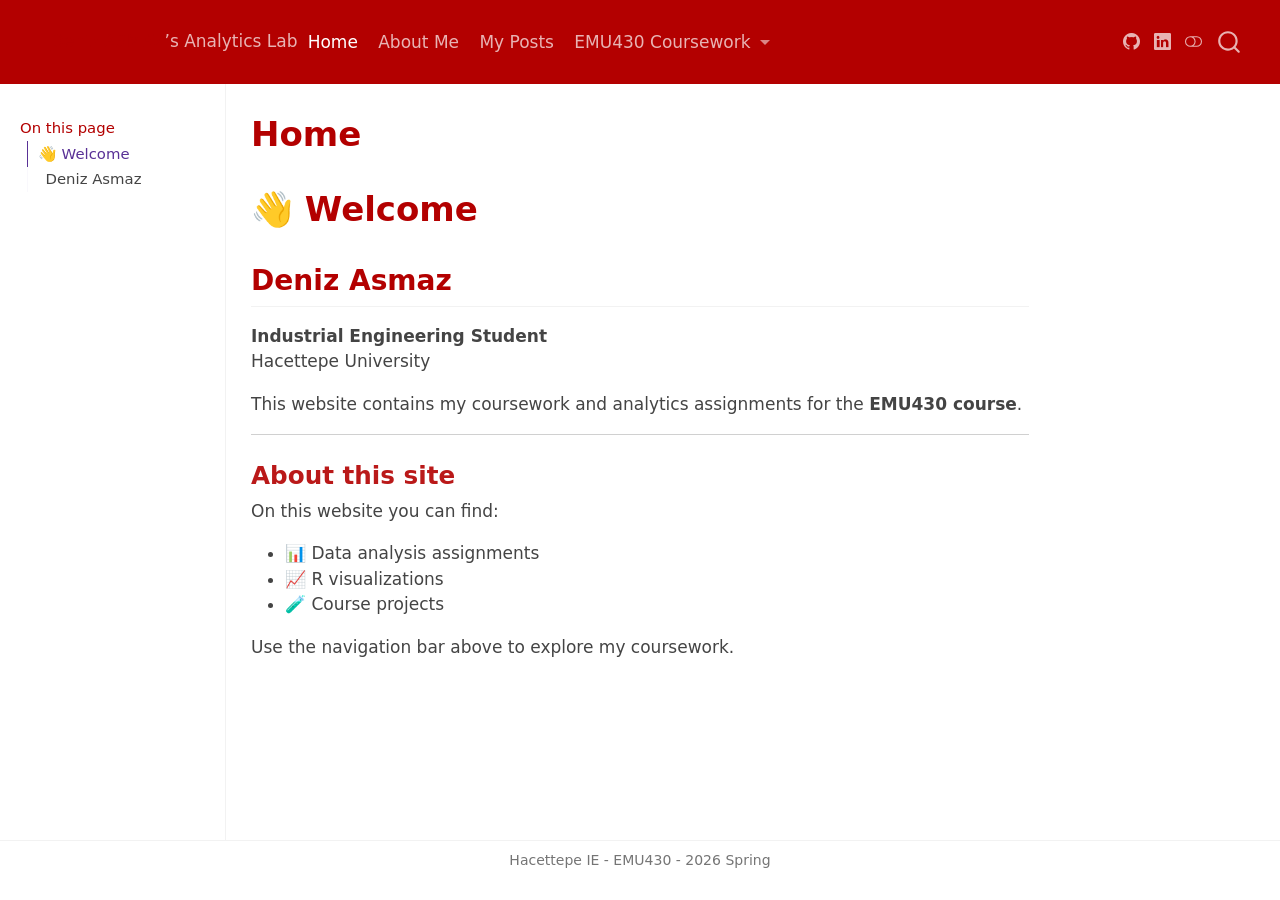
==== commit 747ffead: "add github" ====
--- a/docs/index.html
+++ b/docs/index.html
@@ -7,7 +7,7 @@
 <meta name="viewport" content="width=device-width, initial-scale=1.0, user-scalable=yes">
 
 
-<title>Welcome to My Analytics Lab – [Deniz ASMAZ]’s Analytics Lab</title>
+<title>Home – Deniz ASMAZ’s Analytics Lab</title>
 <style>
 code{white-space: pre-wrap;}
 span.smallcaps{font-variant: small-caps;}
@@ -249,7 +249,7 @@
     <a href="./index.html" class="navbar-brand navbar-brand-logo">
     </a>
     <a class="navbar-brand" href="./index.html">
-    <span class="navbar-title">[Deniz ASMAZ]’s Analytics Lab</span>
+    <span class="navbar-title"><a href="#deniz-asmaz">Deniz ASMAZ</a>’s Analytics Lab</span>
     </a>
   </div>
             <div id="quarto-search" class="" title="Search"></div>
@@ -288,9 +288,8 @@
 </ul>
           </div> <!-- /navcollapse -->
             <div class="quarto-navbar-tools tools-wide">
-    <a href="https://twitter.com" title="" class="quarto-navigation-tool px-1" aria-label=""><i class="bi bi-github"></i></a>
-    <a href="https://twitter.com" title="" class="quarto-navigation-tool px-1" aria-label=""><i class="bi bi-twitter"></i></a>
-    <a href="https://linkedin.com" title="" class="quarto-navigation-tool px-1" aria-label=""><i class="bi bi-linkedin"></i></a>
+    <a href="https://github.com/denizasmaz85" title="" class="quarto-navigation-tool px-1" aria-label=""><i class="bi bi-github"></i></a>
+    <a href="https://linkedin.com/in/deniz-asmaz-6178b6255" title="" class="quarto-navigation-tool px-1" aria-label=""><i class="bi bi-linkedin"></i></a>
   <a href="" class="quarto-color-scheme-toggle quarto-navigation-tool  px-1" onclick="window.quartoToggleColorScheme(); return false;" title="Toggle dark mode"><i class="bi"></i></a>
 </div>
       </div> <!-- /container-fluid -->
@@ -300,7 +299,19 @@
 <div id="quarto-content" class="quarto-container page-columns page-rows-contents page-layout-article page-navbar">
 <!-- sidebar -->
   <nav id="quarto-sidebar" class="sidebar collapse collapse-horizontal quarto-sidebar-collapse-item sidebar-navigation docked overflow-auto">
-    
+    <nav id="TOC" role="doc-toc" class="toc-active">
+    <h2 id="toc-title">On this page</h2>
+   
+  <ul>
+  <li><a href="#welcome" id="toc-welcome" class="nav-link active" data-scroll-target="#welcome">👋 Welcome</a>
+  <ul class="collapse">
+  <li><a href="#deniz-asmaz" id="toc-deniz-asmaz" class="nav-link" data-scroll-target="#deniz-asmaz">Deniz Asmaz</a>
+  <ul class="collapse">
+  <li><a href="#about-this-site" id="toc-about-this-site" class="nav-link" data-scroll-target="#about-this-site">About this site</a></li>
+  </ul></li>
+  </ul></li>
+  </ul>
+</nav>
 </nav>
 <div id="quarto-sidebar-glass" class="quarto-sidebar-collapse-item" data-bs-toggle="collapse" data-bs-target=".quarto-sidebar-collapse-item"></div>
 <!-- margin-sidebar -->
@@ -312,7 +323,7 @@
 
 <header id="title-block-header" class="quarto-title-block default">
 <div class="quarto-title">
-<h1 class="title">Welcome to My Analytics Lab</h1>
+<h1 class="title">Home</h1>
 </div>
 
 
@@ -329,13 +340,28 @@
 </header>
 
 
-<p>Hello! My name is Deniz ASMAZ.</p>
-<p>I am an Industrial Engineering student at Hacettepe University.</p>
-<p>This is my personal webpage.</p>
-<p>Please stay tuned to follow my works on data analytics, blog posts, and more.</p>
-<p>This is our template.</p>
-
-
+<section id="welcome" class="level1">
+<h1>👋 Welcome</h1>
+<section id="deniz-asmaz" class="level2">
+<h2 class="anchored" data-anchor-id="deniz-asmaz">Deniz Asmaz</h2>
+<p><strong>Industrial Engineering Student</strong><br>
+Hacettepe University</p>
+<p>This website contains my coursework and analytics assignments for the <strong>EMU430 course</strong>.</p>
+<hr>
+<section id="about-this-site" class="level3">
+<h3 class="anchored" data-anchor-id="about-this-site">About this site</h3>
+<p>On this website you can find:</p>
+<ul>
+<li>📊 Data analysis assignments</li>
+<li>📈 R visualizations</li>
+<li>🧪 Course projects</li>
+</ul>
+<p>Use the navigation bar above to explore my coursework.</p>
+
+
+</section>
+</section>
+</section>
 
 <a onclick="window.scrollTo(0, 0); return false;" role="button" id="quarto-back-to-top"><i class="bi bi-arrow-up"></i> Back to top</a></main> <!-- /main -->
 <script id="quarto-html-after-body" type="application/javascript">
--- a/docs/styles.css
+++ b/docs/styles.css
@@ -0,0 +1,21 @@
+/* css styles */
+/* Navbar rengi */
+.navbar {
+  background-color: #b30000 !important;
+}
+
+/* Link renkleri */
+a {
+  color: #b30000;
+}
+
+/* Başlık renkleri */
+h1, h2, h3 {
+  color: #b30000;
+}
+
+/* Buton renkleri */
+.btn-primary {
+  background-color: #b30000;
+  border-color: #b30000;
+}
